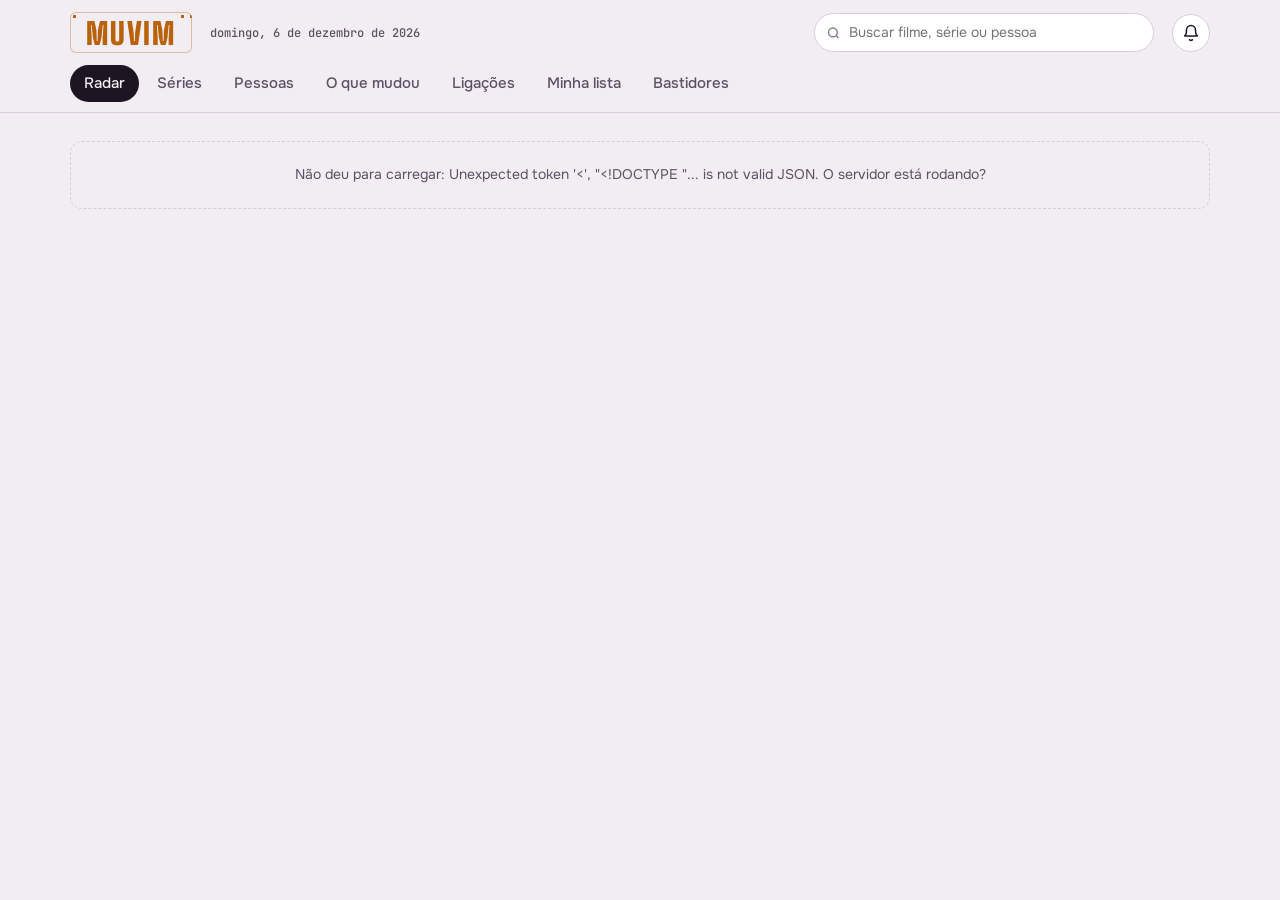
==== web/index.html @ fd8ad548 "Muvim v1: catálogo pessoal de lançamentos de filmes e séries Coletor diário (Wikipedia, Wikidata, TV" ====
<!doctype html>
<html lang="pt-BR">
<head>
<meta charset="utf-8">
<meta name="viewport" content="width=device-width, initial-scale=1">
<title>Muvim</title>
<link rel="preconnect" href="https://fonts.googleapis.com">
<link rel="preconnect" href="https://fonts.gstatic.com" crossorigin>
<link rel="stylesheet" href="https://fonts.googleapis.com/css2?family=Big+Shoulders+Display:wght@600;800;900&family=Onest:wght@400;500;600&family=JetBrains+Mono:wght@500;700&display=swap">
<link rel="stylesheet" href="/web/estilo.css">
</head>
<body>
<header class="top">
  <div class="wrap">
    <div class="topin">
      <a class="logo" href="#radar" aria-label="Muvim, início"><span>MUVIM</span></a>
      <div class="today" id="today"></div>
      <form class="search" id="busca" role="search">
        <svg width="15" height="15" viewBox="0 0 24 24" fill="none" stroke="currentColor" stroke-width="2.4" aria-hidden="true"><circle cx="11" cy="11" r="7"/><path d="m20 20-4-4"/></svg>
        <input id="q" type="search" placeholder="Buscar filme, série ou pessoa" aria-label="Buscar" autocomplete="off">
      </form>
      <button class="bell" id="sino" aria-label="Alertas"><svg width="18" height="18" viewBox="0 0 24 24" fill="none" stroke="currentColor" stroke-width="2" aria-hidden="true"><path d="M6 8a6 6 0 1 1 12 0c0 7 3 8 3 8H3s3-1 3-8"/><path d="M10 20a2 2 0 0 0 4 0"/></svg><b id="sino-n" hidden></b></button>
    </div>
    <nav class="tabs" id="abas">
      <a href="#radar">Radar</a>
      <a href="#series">Séries</a>
      <a href="#pessoas">Pessoas</a>
      <a href="#mudou">O que mudou</a>
      <a href="#ligacoes">Ligações</a>
      <a href="#lista">Minha lista</a>
      <a href="#bastidores">Bastidores</a>
    </nav>
  </div>
</header>
<main class="wrap" id="tela" aria-live="polite"></main>
<div class="drawer" id="gaveta" hidden><div class="shade" id="sombra"></div><aside class="panel" id="painel" role="dialog" aria-modal="true"></aside></div>
<script src="/web/app.js"></script>
</body>
</html>
---- web/estilo.css ----
/* Muvim — sala escura de cinema: letreiro de lâmpadas, ingressos com canhoto perfurado.
   Escuro por padrão; claro quando o sistema pede. */
:root{
  --bg:#17111c; --surface:#221928; --surface2:#2d2234; --line:#3d3045;
  --fg:#f2eae6; --muted:#a89aa9; --faint:#76687a;
  --amber:#ffb547; --amber-ink:#2a1700; --teal:#5fcbbf; --teal-ink:#06231f; --rose:#ff7a8a; --rose-ink:#2b0a10;
  --f-display:"Big Shoulders Display","Arial Narrow",Impact,sans-serif;
  --f-body:"Onest",system-ui,-apple-system,"Segoe UI",sans-serif;
  --f-mono:"JetBrains Mono",ui-monospace,Consolas,monospace;
  --r:10px; color-scheme:dark;
}
@media (prefers-color-scheme: light){:root{
  --bg:#f1edf3; --surface:#ffffff; --surface2:#e9e3ec; --line:#d6cdd9;
  --fg:#1d1522; --muted:#5e5163; --faint:#8b7f8f;
  --amber:#b8630a; --amber-ink:#fff6ea; --teal:#0f7d72; --teal-ink:#ecfffc; --rose:#c42b44; --rose-ink:#fff0f2; color-scheme:light}}
*{box-sizing:border-box}
html{scroll-padding-top:120px}
body{background:var(--bg);color:var(--fg);font:15px/1.55 var(--f-body);margin:0}
a{color:inherit}
button,input,select{font:inherit;color:inherit}
:focus-visible{outline:2px solid var(--amber);outline-offset:2px;border-radius:4px}
img{max-width:100%}
[hidden]{display:none!important}
.wrap{max-width:1180px;margin:0 auto;padding-inline:20px}
h1,h2,h3{font-family:var(--f-display);font-weight:800;letter-spacing:.01em;text-wrap:balance;margin:0;line-height:1}
.eyebrow{font:500 11px/1.2 var(--f-mono);text-transform:uppercase;letter-spacing:.14em;color:var(--muted)}
.num{font-family:var(--f-mono);font-variant-numeric:tabular-nums}
.muted{color:var(--muted)}

/* topo */
header.top{position:sticky;top:0;z-index:20;background:color-mix(in srgb,var(--bg) 88%,transparent);backdrop-filter:blur(10px);border-bottom:1px solid var(--line)}
.topin{display:flex;align-items:center;gap:18px;padding-block:12px;flex-wrap:wrap}
.logo{font:900 30px/1 var(--f-display);letter-spacing:.06em;padding:6px 12px 5px;border-radius:6px;color:var(--amber);text-decoration:none;
  background-image:radial-gradient(circle,var(--amber) 1.4px,transparent 1.9px);background-size:9px 9px;background-repeat:repeat-x;background-position:0 0,0 100%;
  box-shadow:inset 0 0 0 1px color-mix(in srgb,var(--amber) 35%,transparent)}
.logo span{background:var(--bg);padding:0 4px}
.today{font:500 12px var(--f-mono);color:var(--muted)}
.search{flex:1;min-width:180px;max-width:340px;margin-left:auto;position:relative}
.search input{width:100%;background:var(--surface);border:1px solid var(--line);border-radius:999px;padding:8px 14px 8px 34px;font-size:14px}
.search svg{position:absolute;left:12px;top:50%;transform:translateY(-50%);color:var(--faint)}
.bell{position:relative;background:var(--surface);border:1px solid var(--line);border-radius:999px;width:38px;height:38px;display:grid;place-items:center;cursor:pointer}
.bell b{position:absolute;top:-4px;right:-4px;background:var(--rose);color:var(--rose-ink);font:700 10px/1 var(--f-mono);padding:3px 5px;border-radius:999px}
nav.tabs{display:flex;gap:4px;overflow-x:auto;padding-bottom:10px;scrollbar-width:none}
nav.tabs a{padding:7px 14px;border-radius:999px;color:var(--muted);font-weight:500;white-space:nowrap;text-decoration:none}
nav.tabs a[aria-current="page"]{background:var(--fg);color:var(--bg)}
nav.tabs a:hover:not([aria-current="page"]){background:var(--surface2);color:var(--fg)}

main{padding-block:28px 80px}
.view{display:grid;gap:44px;grid-template-columns:minmax(0,1fr)}
.view>*{min-width:0}
.sec-h{display:flex;align-items:baseline;justify-content:space-between;gap:12px;flex-wrap:wrap;margin-bottom:16px}
.sec-h h2{font-size:30px}
.sec-h p{margin:0;color:var(--muted);font-size:14px}
.carregando{color:var(--muted);padding:60px 0;text-align:center}
.vazio{color:var(--muted);font-size:14px;padding:22px;border:1px dashed var(--line);border-radius:12px;text-align:center}
.note{font-size:13px;color:var(--muted);border-left:3px solid var(--amber);padding:2px 0 2px 12px;max-width:80ch}

/* abertura do radar */
.opener{display:grid;grid-template-columns:1.25fr 1fr;gap:28px;align-items:stretch}
.opener>*{min-width:0}
.opener h1{font-size:clamp(44px,7vw,84px);font-weight:900;line-height:.9;text-transform:uppercase}
.opener h1 em{font-style:normal;color:var(--amber)}
.opener p{color:var(--muted);max-width:52ch;margin:16px 0 0}
.kpis{display:flex;gap:28px;margin-top:22px;flex-wrap:wrap}
.kpi b{display:block;font:800 40px/1 var(--f-display)}
.kpi span{font-size:12px;color:var(--muted)}
.next{border-radius:14px;overflow:hidden;background:var(--surface);display:grid;grid-template-columns:150px minmax(0,1fr);border:1px solid var(--line);text-decoration:none;min-width:0}
.next img{width:150px;height:100%;min-height:220px;object-fit:cover;display:block}
.next .in{padding:18px 20px;display:flex;flex-direction:column;gap:8px;min-width:0}
.next .big{font:900 74px/.85 var(--f-display);color:var(--amber)}
.next h3{font-size:26px}
.next p{margin:0;color:var(--muted);font-size:13px}

/* faixa do tempo */
.reel{overflow-x:auto;border:1px solid var(--line);border-radius:14px;background:var(--surface)}
.reel-in{display:grid;grid-auto-flow:column;grid-auto-columns:150px;min-width:max-content}
.wk{border-right:1px dashed var(--line);padding:12px 10px 0;display:flex;flex-direction:column;gap:8px;min-height:330px}
.wk:last-child{border-right:0}
.wk.now{background:color-mix(in srgb,var(--amber) 7%,transparent)}
.wk-h{display:flex;justify-content:space-between;align-items:baseline}
.wk-h b{font:800 18px var(--f-display)}
.wk-h span{font:500 11px var(--f-mono);color:var(--faint)}
.posters{display:flex;flex-wrap:wrap;gap:6px;flex:1;align-content:flex-start}
.pchip{width:61px;border-radius:5px;overflow:hidden;position:relative;display:block}
.pchip img{width:100%;aspect-ratio:2/3;object-fit:cover;display:block;transition:transform .2s}
.pchip:hover img{transform:scale(1.05)}
.pchip .day{position:absolute;left:3px;top:3px;font:700 10px var(--f-mono);background:var(--amber);color:var(--amber-ink);padding:1px 4px;border-radius:3px}
.pchip.tv .day{background:var(--teal);color:var(--teal-ink)}
.density{margin-inline:-10px;border-top:1px solid var(--line);padding:8px 10px 10px;display:flex;align-items:flex-end;gap:6px}
.density i{display:block;width:10px;background:var(--amber);border-radius:2px 2px 0 0;opacity:.85}
.density i.tv{background:var(--teal)}
.density span{font:500 11px var(--f-mono);color:var(--muted);line-height:1.3}
.legend{display:flex;gap:16px;font-size:12px;color:var(--muted);margin-top:10px;flex-wrap:wrap}
.legend i{display:inline-block;width:10px;height:10px;border-radius:2px;margin-right:6px;vertical-align:-1px}

/* choque */
.clash{display:grid;grid-template-columns:auto 1fr auto;gap:22px;align-items:center;padding:20px 22px;border-radius:14px;background:linear-gradient(90deg,color-mix(in srgb,var(--rose) 16%,var(--surface)),var(--surface) 60%);border:1px solid color-mix(in srgb,var(--rose) 40%,var(--line))}
.clash>*{min-width:0}
.clash .vs{display:flex;align-items:center;gap:8px}
.clash .vs img{width:72px;border-radius:6px;aspect-ratio:2/3;object-fit:cover}
.clash .vs b{font:900 22px var(--f-display);color:var(--rose)}
.clash h3{font-size:24px;margin-bottom:6px}
.clash p{margin:0;color:var(--muted);font-size:14px;max-width:70ch}
.clash .date{text-align:center}
.clash .date b{display:block;font:900 52px/.9 var(--f-display)}
.clashes{display:grid;gap:14px}

/* duas colunas e ingressos */
.two{display:grid;grid-template-columns:1.4fr 1fr;gap:28px}
.two>*{min-width:0}
.list{display:grid;gap:10px}
.ticket{display:grid;grid-template-columns:68px 1fr;background:var(--surface);border-radius:var(--r);border:1px solid var(--line);position:relative;text-decoration:none}
.ticket .stub{display:flex;flex-direction:column;align-items:center;justify-content:center;padding:10px 4px;border-right:2px dashed var(--line);position:relative}
.ticket .stub::before,.ticket .stub::after{content:"";position:absolute;right:-8px;width:14px;height:14px;border-radius:50%;background:var(--bg);border:1px solid var(--line)}
.ticket .stub::before{top:-8px}.ticket .stub::after{bottom:-8px}
.stub b{font:900 30px/1 var(--f-display)}
.stub span{font:500 10px var(--f-mono);text-transform:uppercase;letter-spacing:.1em;color:var(--muted)}
.ticket .body{display:grid;grid-template-columns:1fr auto;gap:12px;padding:12px 14px;align-items:center;min-width:0}
.ticket .body img{width:46px;aspect-ratio:2/3;object-fit:cover;border-radius:4px}
.ticket h4{margin:0;font-size:16px;font-weight:600;line-height:1.25}
.ticket .meta{font-size:12px;color:var(--muted);margin-top:3px}
.ticket:hover{border-color:var(--faint)}
.svc{display:inline-block;font:700 10px/1 var(--f-mono);letter-spacing:.06em;text-transform:uppercase;padding:4px 6px;border-radius:4px;background:var(--surface2);margin-right:6px}
.pill{display:inline-block;font:600 11px/1 var(--f-body);padding:4px 7px;border-radius:999px}
.pill.new{background:var(--teal);color:var(--teal-ink)}
.pill.ret{border:1px solid var(--line);color:var(--muted)}
.star{font:700 12px var(--f-mono);color:var(--amber)}

.bday{display:grid;gap:12px}
.bday div{display:grid;grid-template-columns:56px 1fr;gap:12px;align-items:baseline;padding-bottom:12px;border-bottom:1px solid var(--line)}
.bday div:last-child{border-bottom:0}
.bday b{font:800 30px/1 var(--f-display);color:var(--amber)}
.bday p{margin:0;font-size:14px}
.bday small{display:block;color:var(--muted);font-size:12px;margin-top:2px}

/* grade de séries */
.sgrid{display:grid;grid-template-columns:repeat(auto-fill,minmax(250px,1fr));gap:18px}
.scard{background:var(--surface);border:1px solid var(--line);border-radius:12px;overflow:hidden;display:flex;flex-direction:column;text-decoration:none}
.scard .ph{position:relative;background:var(--surface2)}
.scard .ph img{width:100%;aspect-ratio:16/10;object-fit:cover;object-position:top;display:block}
.scard .cd{position:absolute;right:10px;bottom:10px;background:var(--bg);font:700 12px var(--f-mono);padding:5px 8px;border-radius:6px}
.scard .in{padding:14px;display:grid;gap:6px}
.scard h4{margin:0;font:800 22px/1.05 var(--f-display)}
.scard p{margin:0;font-size:13px;color:var(--muted);display:-webkit-box;-webkit-line-clamp:3;-webkit-box-orient:vertical;overflow:hidden}

/* pessoas */
.ppl{border:1px solid var(--line);border-radius:14px;background:var(--surface);overflow-x:auto}
.prow,.thead{display:grid;grid-template-columns:200px minmax(680px,1fr);align-items:center;border-bottom:1px solid var(--line)}
.prow{min-height:62px}
.prow:last-child{border-bottom:0}
.prow .nm{padding:10px 16px;font-weight:600;font-size:14px}
.prow .nm small{display:block;color:var(--muted);font-weight:400;font-size:12px}
.track{position:relative;height:62px;margin-right:170px}
.track .tick{position:absolute;top:0;bottom:0;border-left:1px dashed var(--line)}
.track .dot{position:absolute;transform:translate(-6px,-50%);display:flex;align-items:center;gap:6px;white-space:nowrap;font-size:12px;text-decoration:none}
.track .dot i{width:11px;height:11px;border-radius:50%;background:var(--amber);flex:none;box-shadow:0 0 0 3px var(--surface)}
.track .dot.tv i{background:var(--teal)}
.track .dot.hot i{background:var(--rose)}
.track .dot:hover{text-decoration:underline}
.thead{position:sticky;top:0;background:var(--surface);z-index:1}
.thead .track{height:30px}
.thead .track span{position:absolute;top:8px;transform:translateX(4px);font:500 11px var(--f-mono);color:var(--muted)}

/* página de título */
.title-hero{display:grid;grid-template-columns:240px 1fr;gap:32px;align-items:start}
.title-hero>*{min-width:0}
.title-hero img{width:100%;border-radius:10px;display:block}
.title-hero .noimg{aspect-ratio:2/3;border-radius:10px;background:var(--surface2);display:grid;place-items:center;color:var(--faint);font:800 40px var(--f-display)}
.title-hero h1{font-size:clamp(42px,6.5vw,82px);font-weight:900;text-transform:uppercase;line-height:.9;margin-top:10px}
.title-hero .orig{color:var(--muted);font-size:14px;margin-top:8px}
.title-hero .sin{max-width:64ch;margin-top:16px}
.title-hero .sin small{display:block;color:var(--faint);font-size:11px;margin-top:4px;font-family:var(--f-mono)}
.facts{display:grid;grid-template-columns:repeat(auto-fill,minmax(160px,1fr));gap:14px 22px;margin:22px 0}
.facts span{display:block;font:500 11px var(--f-mono);text-transform:uppercase;letter-spacing:.1em;color:var(--faint)}
.facts b{font-weight:600;font-size:14px}
.acts{display:flex;gap:10px;flex-wrap:wrap;align-items:center}
.btn{border:1px solid var(--line);background:var(--surface);padding:9px 16px;border-radius:999px;cursor:pointer;font-weight:600;font-size:14px;text-decoration:none;display:inline-block}
.btn:hover{border-color:var(--faint)}
.btn.primary{background:var(--amber);color:var(--amber-ink);border-color:var(--amber)}
.btn[aria-pressed="true"]{background:var(--teal);color:var(--teal-ink);border-color:var(--teal)}
.btn.small{padding:5px 11px;font-size:12px}
.cast{display:grid;grid-template-columns:repeat(auto-fill,minmax(210px,1fr));gap:10px}
.cast div{padding:10px 12px;border-radius:8px;background:var(--surface);border:1px solid var(--line)}
.cast b{display:block;font-size:14px}
.cast span{font-size:12px;color:var(--muted)}
.trivia{display:grid;grid-template-columns:repeat(auto-fill,minmax(300px,1fr));gap:14px}
.trivia article{background:var(--surface);border:1px solid var(--line);border-radius:12px;padding:16px 18px;display:flex;flex-direction:column;gap:10px}
.trivia h4{margin:0;font:800 21px/1.05 var(--f-display)}
.trivia p{margin:0;font-size:14px;color:var(--muted)}
.src{font:500 10px var(--f-mono);color:var(--faint);text-transform:uppercase;letter-spacing:.08em;margin-top:auto}
.chart{background:var(--surface);border:1px solid var(--line);border-radius:14px;padding:18px 18px 8px;overflow-x:auto}
.chart svg{display:block;min-width:560px;width:100%;height:auto}
.hist{display:grid;gap:6px;font-size:14px}
.hist div{display:grid;grid-template-columns:90px 1fr;gap:12px}

/* maratona */
.marathon{background:var(--surface);border:1px solid var(--line);border-radius:14px;padding:20px;display:grid;gap:16px}
.marathon .row{display:flex;gap:12px;align-items:center;flex-wrap:wrap}
.marathon select{background:var(--surface2);border:1px solid var(--line);border-radius:8px;padding:7px 10px}
.marathon .res{display:flex;gap:30px;flex-wrap:wrap}
.marathon .res b{display:block;font:900 46px/1 var(--f-display);color:var(--amber)}
.marathon .res span{font-size:12px;color:var(--muted)}
.seasons{display:flex;gap:3px;flex-wrap:wrap}
.seasons i{display:block;width:14px;height:22px;border-radius:2px;background:var(--surface2)}
.seasons i.vi{background:var(--teal)}
.seasons i.fa{background:var(--amber)}
.seasons i.fu{background:transparent;border:1px dashed var(--line)}

/* o que mudou */
.feed{display:grid;gap:26px}
.feed h3{font-size:22px;margin-bottom:10px}
.chg{display:grid;grid-template-columns:42px 1fr auto;gap:14px;align-items:center;padding:10px 0;border-bottom:1px solid var(--line);text-decoration:none}
.chg img,.chg .ph{width:42px;aspect-ratio:2/3;object-fit:cover;border-radius:4px;background:var(--surface2)}
.chg>div{min-width:0}
.chg b{font-weight:600}
.chg .tag{font:700 10px/1 var(--f-mono);text-transform:uppercase;padding:4px 6px;border-radius:4px;background:var(--surface2);white-space:nowrap}
.chg .tag.data_eua,.chg .tag.data_br{background:var(--rose);color:var(--rose-ink)}
.chg .tag.novo{background:var(--teal);color:var(--teal-ink)}
.chg .tag.nota_imdb{background:var(--amber);color:var(--amber-ink)}
.chg s{color:var(--faint)}
.filtros{display:flex;gap:6px;flex-wrap:wrap}

/* ligações */
.link-form{display:grid;grid-template-columns:1fr auto 1fr auto;gap:12px;align-items:end}
.link-form label{display:grid;gap:6px;font-size:12px;color:var(--muted)}
.link-form input{background:var(--surface);border:1px solid var(--line);border-radius:10px;padding:11px 14px;font-size:16px}
.link-form .and{font:900 26px var(--f-display);color:var(--amber);padding-bottom:8px}
.path{display:flex;flex-wrap:wrap;align-items:center;gap:10px;margin-top:24px}
.path .p{background:var(--surface);border:1px solid var(--line);border-radius:999px;padding:9px 16px;font-weight:600}
.path .p.end{background:var(--amber);color:var(--amber-ink);border-color:var(--amber)}
.path .via{display:flex;flex-direction:column;align-items:center;font-size:12px;color:var(--muted);max-width:180px;text-align:center}
.path .via::before{content:"";width:42px;border-top:2px dashed var(--faint);margin-bottom:4px}
.steps{font:900 64px/1 var(--f-display);color:var(--amber)}

/* bastidores */
.srcs{display:grid;grid-template-columns:repeat(auto-fill,minmax(250px,1fr));gap:14px}
.srcs article{background:var(--surface);border:1px solid var(--line);border-radius:12px;padding:16px;display:grid;gap:6px;align-content:start}
.srcs h4{margin:0;font-size:15px;display:flex;justify-content:space-between;gap:8px;align-items:center}
.srcs p{margin:0;font-size:13px;color:var(--muted);overflow-wrap:anywhere}
.st{font:700 10px var(--f-mono);padding:3px 6px;border-radius:4px;text-transform:uppercase;white-space:nowrap}
.st.ok{background:var(--teal);color:var(--teal-ink)}
.st.warn{background:var(--amber);color:var(--amber-ink)}
.st.off{background:var(--surface2);color:var(--muted)}
.st.erro{background:var(--rose);color:var(--rose-ink)}
.srcs .big{font:800 30px/1 var(--f-display)}
.counts{display:flex;gap:28px;flex-wrap:wrap}

/* gaveta */
.drawer{position:fixed;inset:0;z-index:50;display:grid;grid-template-columns:1fr minmax(0,460px)}
.drawer .shade{background:rgba(0,0,0,.55)}
.drawer .panel{background:var(--bg);border-left:1px solid var(--line);overflow-y:auto;padding:24px}
.drawer h3{font-size:34px;margin:6px 0 14px}
.alert{display:grid;gap:4px;padding:12px 0;border-bottom:1px solid var(--line)}
.alert.novo b::before{content:"● ";color:var(--rose)}
.alert small{color:var(--faint);font:500 11px var(--f-mono)}

@media (max-width:860px){
  .opener,.two,.title-hero{grid-template-columns:1fr}
  .title-hero img,.title-hero .noimg{max-width:220px}
  .clash{grid-template-columns:1fr}
  .drawer{grid-template-columns:0 1fr}
  .prow,.thead{grid-template-columns:140px minmax(600px,1fr)}
  .link-form{grid-template-columns:1fr}
  .link-form .and{padding:0}
}
@media (prefers-reduced-motion:reduce){*{transition:none!important;animation:none!important}}
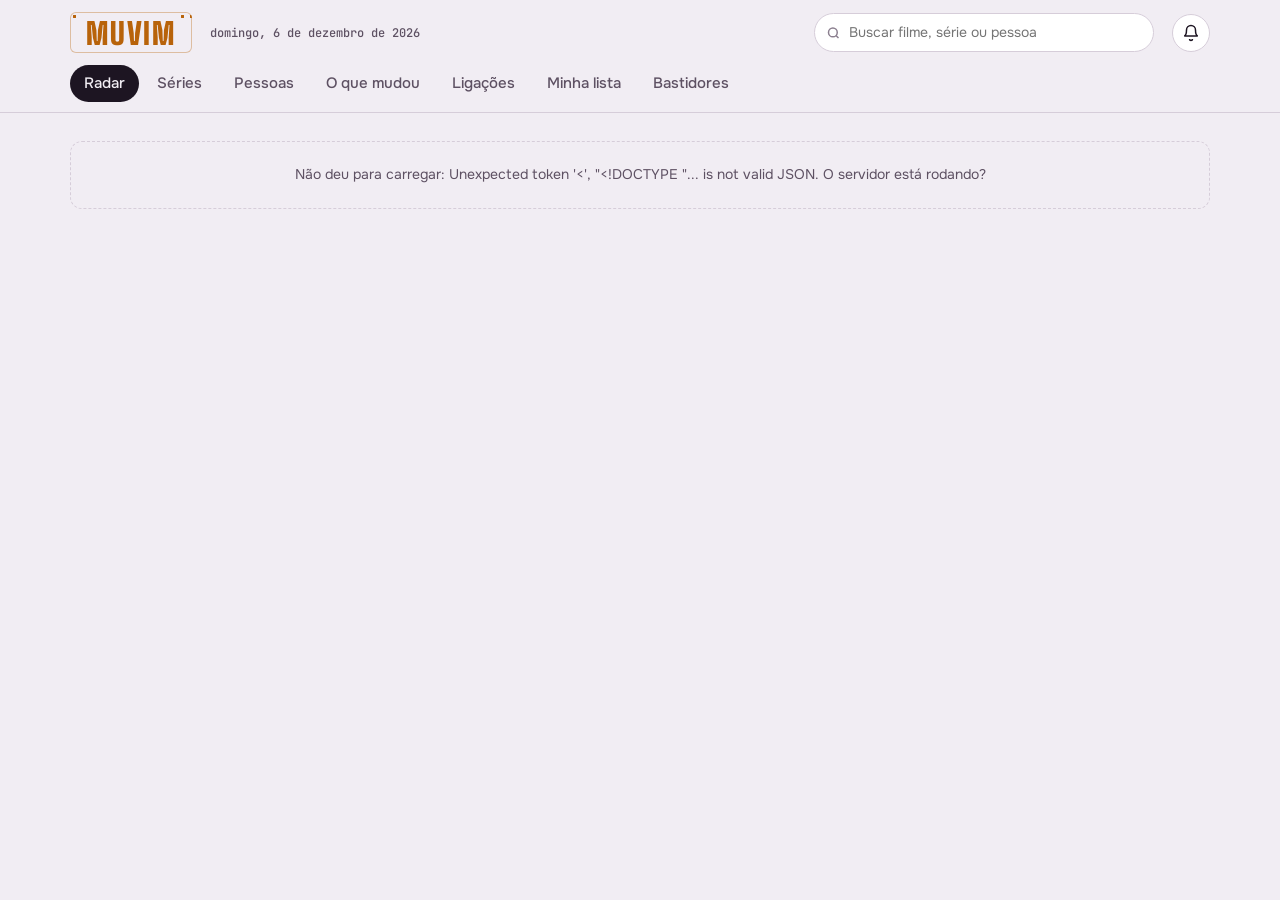
==== commit 1fb22caa: "Atalho na área de trabalho com ícone de letreiro abrir.pyw sobe o servidor se estiver parado e abre " ====
--- a/web/index.html
+++ b/web/index.html
@@ -4,6 +4,9 @@
 <meta charset="utf-8">
 <meta name="viewport" content="width=device-width, initial-scale=1">
 <title>Muvim</title>
+<link rel="icon" href="/web/muvim.ico" sizes="any">
+<link rel="icon" href="/web/muvim.png" type="image/png">
+<link rel="apple-touch-icon" href="/web/muvim.png">
 <link rel="preconnect" href="https://fonts.googleapis.com">
 <link rel="preconnect" href="https://fonts.gstatic.com" crossorigin>
 <link rel="stylesheet" href="https://fonts.googleapis.com/css2?family=Big+Shoulders+Display:wght@600;800;900&family=Onest:wght@400;500;600&family=JetBrains+Mono:wght@500;700&display=swap">
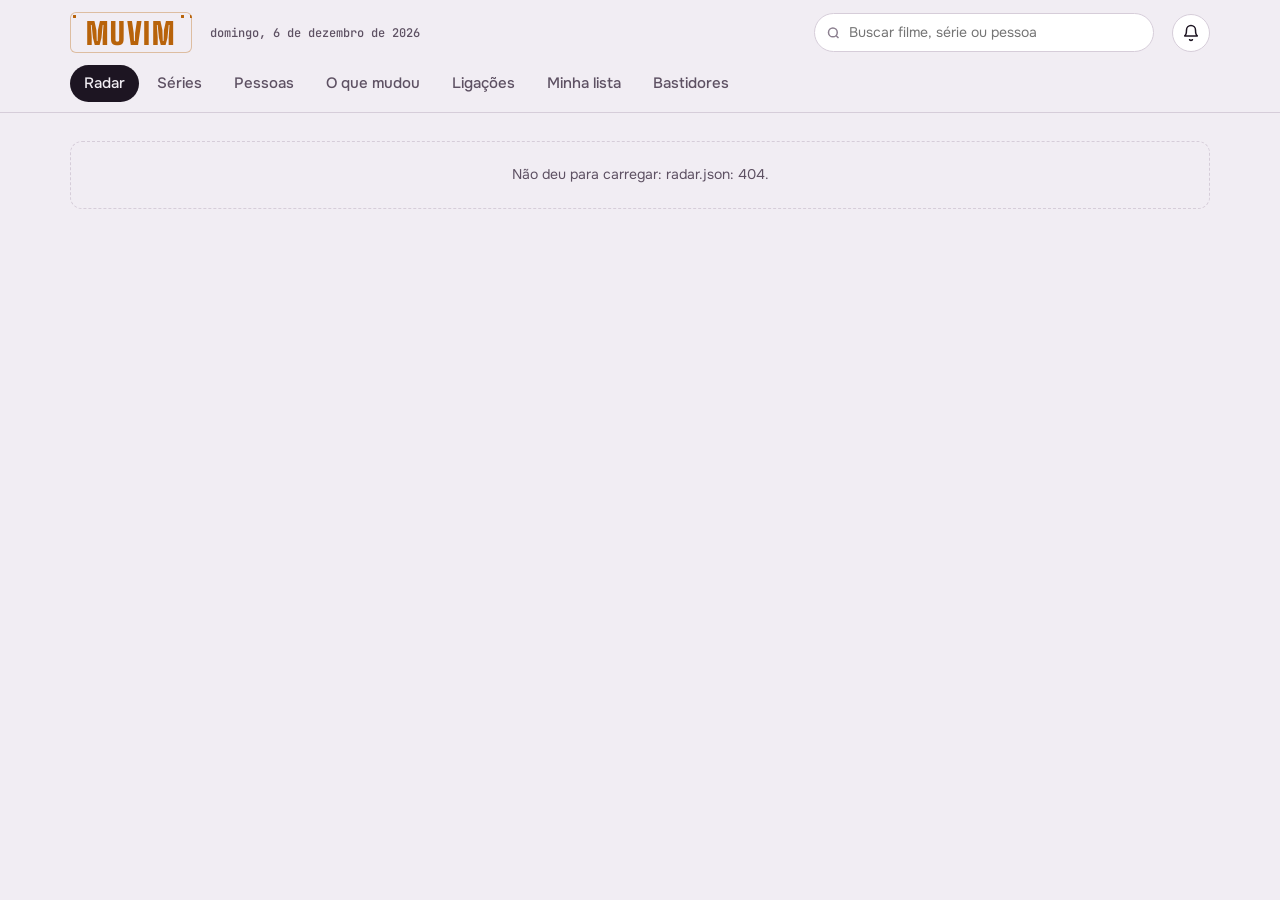
==== commit ff1150cd: "Muvim online: coleta no GitHub Actions e site no GitHub Pages - Site estático gerado por exportar.py" ====
--- a/web/index.html
+++ b/web/index.html
@@ -4,13 +4,13 @@
 <meta charset="utf-8">
 <meta name="viewport" content="width=device-width, initial-scale=1">
 <title>Muvim</title>
-<link rel="icon" href="/web/muvim.ico" sizes="any">
-<link rel="icon" href="/web/muvim.png" type="image/png">
-<link rel="apple-touch-icon" href="/web/muvim.png">
+<link rel="icon" href="muvim.ico" sizes="any">
+<link rel="icon" href="muvim.png" type="image/png">
+<link rel="apple-touch-icon" href="muvim.png">
 <link rel="preconnect" href="https://fonts.googleapis.com">
 <link rel="preconnect" href="https://fonts.gstatic.com" crossorigin>
 <link rel="stylesheet" href="https://fonts.googleapis.com/css2?family=Big+Shoulders+Display:wght@600;800;900&family=Onest:wght@400;500;600&family=JetBrains+Mono:wght@500;700&display=swap">
-<link rel="stylesheet" href="/web/estilo.css">
+<link rel="stylesheet" href="estilo.css">
 </head>
 <body>
 <header class="top">
@@ -37,6 +37,6 @@
 </header>
 <main class="wrap" id="tela" aria-live="polite"></main>
 <div class="drawer" id="gaveta" hidden><div class="shade" id="sombra"></div><aside class="panel" id="painel" role="dialog" aria-modal="true"></aside></div>
-<script src="/web/app.js"></script>
+<script src="app.js"></script>
 </body>
 </html>
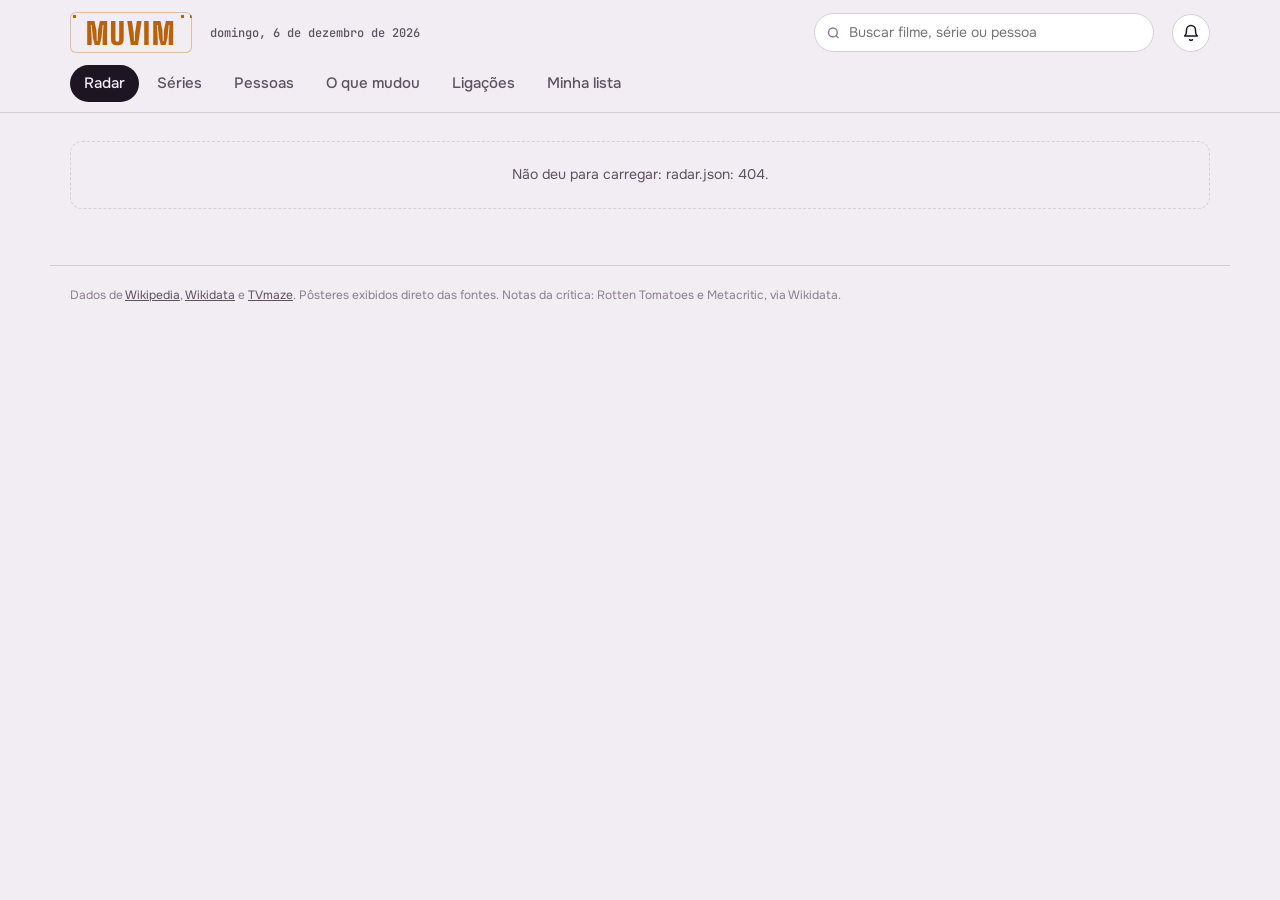
==== commit afdeb8bc: "Troca a tela Bastidores por um rodapé para o público O site é para quem procura filmes e séries: sai" ====
--- a/web/index.html
+++ b/web/index.html
@@ -31,11 +31,11 @@
       <a href="#mudou">O que mudou</a>
       <a href="#ligacoes">Ligações</a>
       <a href="#lista">Minha lista</a>
-      <a href="#bastidores">Bastidores</a>
     </nav>
   </div>
 </header>
 <main class="wrap" id="tela" aria-live="polite"></main>
+<footer class="wrap rodape" id="rodape"></footer>
 <div class="drawer" id="gaveta" hidden><div class="shade" id="sombra"></div><aside class="panel" id="painel" role="dialog" aria-modal="true"></aside></div>
 <script src="app.js"></script>
 </body>
--- a/web/estilo.css
+++ b/web/estilo.css
@@ -45,7 +45,9 @@
 nav.tabs a[aria-current="page"]{background:var(--fg);color:var(--bg)}
 nav.tabs a:hover:not([aria-current="page"]){background:var(--surface2);color:var(--fg)}
 
-main{padding-block:28px 80px}
+main{padding-block:28px 56px}
+.rodape{padding-block:20px 40px;border-top:1px solid var(--line);font-size:12px;color:var(--faint);line-height:1.6}
+.rodape a{color:var(--muted)}
 .view{display:grid;gap:44px;grid-template-columns:minmax(0,1fr)}
 .view>*{min-width:0}
 .sec-h{display:flex;align-items:baseline;justify-content:space-between;gap:12px;flex-wrap:wrap;margin-bottom:16px}
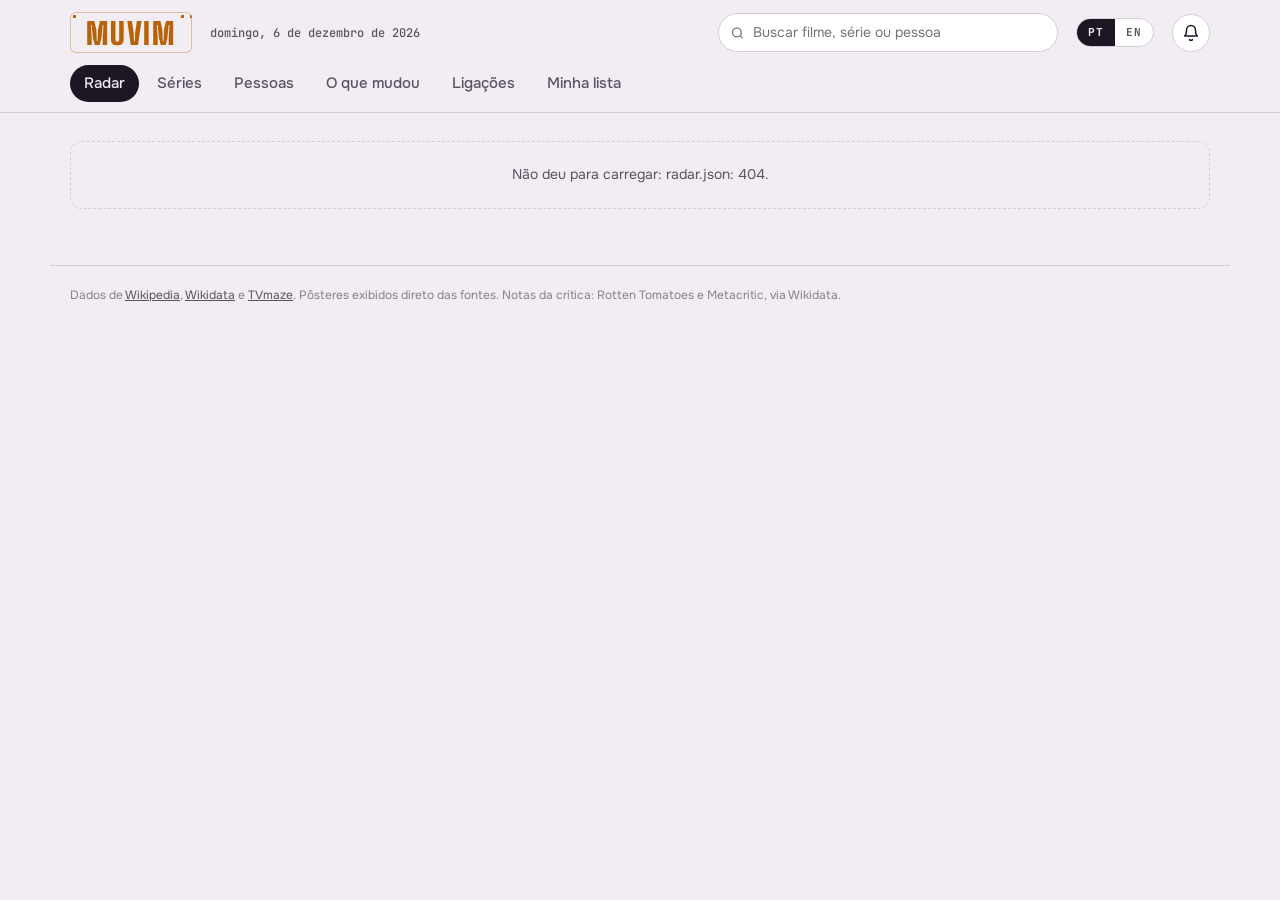
==== commit 40e1cecf: "Tradutor próprio e seletor de idioma PT/EN Sinopses, curiosidades e descrições em inglês são traduzi" ====
--- a/web/index.html
+++ b/web/index.html
@@ -22,6 +22,7 @@
         <svg width="15" height="15" viewBox="0 0 24 24" fill="none" stroke="currentColor" stroke-width="2.4" aria-hidden="true"><circle cx="11" cy="11" r="7"/><path d="m20 20-4-4"/></svg>
         <input id="q" type="search" placeholder="Buscar filme, série ou pessoa" aria-label="Buscar" autocomplete="off">
       </form>
+      <div class="lang" id="idioma" role="group" aria-label="Idioma dos textos"><button data-lang="pt" title="Textos em português (tradução automática quando não há original em português)">PT</button><button data-lang="en" title="Textos no idioma original">EN</button></div>
       <button class="bell" id="sino" aria-label="Alertas"><svg width="18" height="18" viewBox="0 0 24 24" fill="none" stroke="currentColor" stroke-width="2" aria-hidden="true"><path d="M6 8a6 6 0 1 1 12 0c0 7 3 8 3 8H3s3-1 3-8"/><path d="M10 20a2 2 0 0 0 4 0"/></svg><b id="sino-n" hidden></b></button>
     </div>
     <nav class="tabs" id="abas">
--- a/web/estilo.css
+++ b/web/estilo.css
@@ -38,6 +38,9 @@
 .search{flex:1;min-width:180px;max-width:340px;margin-left:auto;position:relative}
 .search input{width:100%;background:var(--surface);border:1px solid var(--line);border-radius:999px;padding:8px 14px 8px 34px;font-size:14px}
 .search svg{position:absolute;left:12px;top:50%;transform:translateY(-50%);color:var(--faint)}
+.lang{display:flex;border:1px solid var(--line);border-radius:999px;overflow:hidden;background:var(--surface)}
+.lang button{border:0;background:none;padding:8px 11px;font:700 11px/1 var(--f-mono);letter-spacing:.08em;color:var(--muted);cursor:pointer}
+.lang button[aria-pressed="true"]{background:var(--fg);color:var(--bg)}
 .bell{position:relative;background:var(--surface);border:1px solid var(--line);border-radius:999px;width:38px;height:38px;display:grid;place-items:center;cursor:pointer}
 .bell b{position:absolute;top:-4px;right:-4px;background:var(--rose);color:var(--rose-ink);font:700 10px/1 var(--f-mono);padding:3px 5px;border-radius:999px}
 nav.tabs{display:flex;gap:4px;overflow-x:auto;padding-bottom:10px;scrollbar-width:none}
